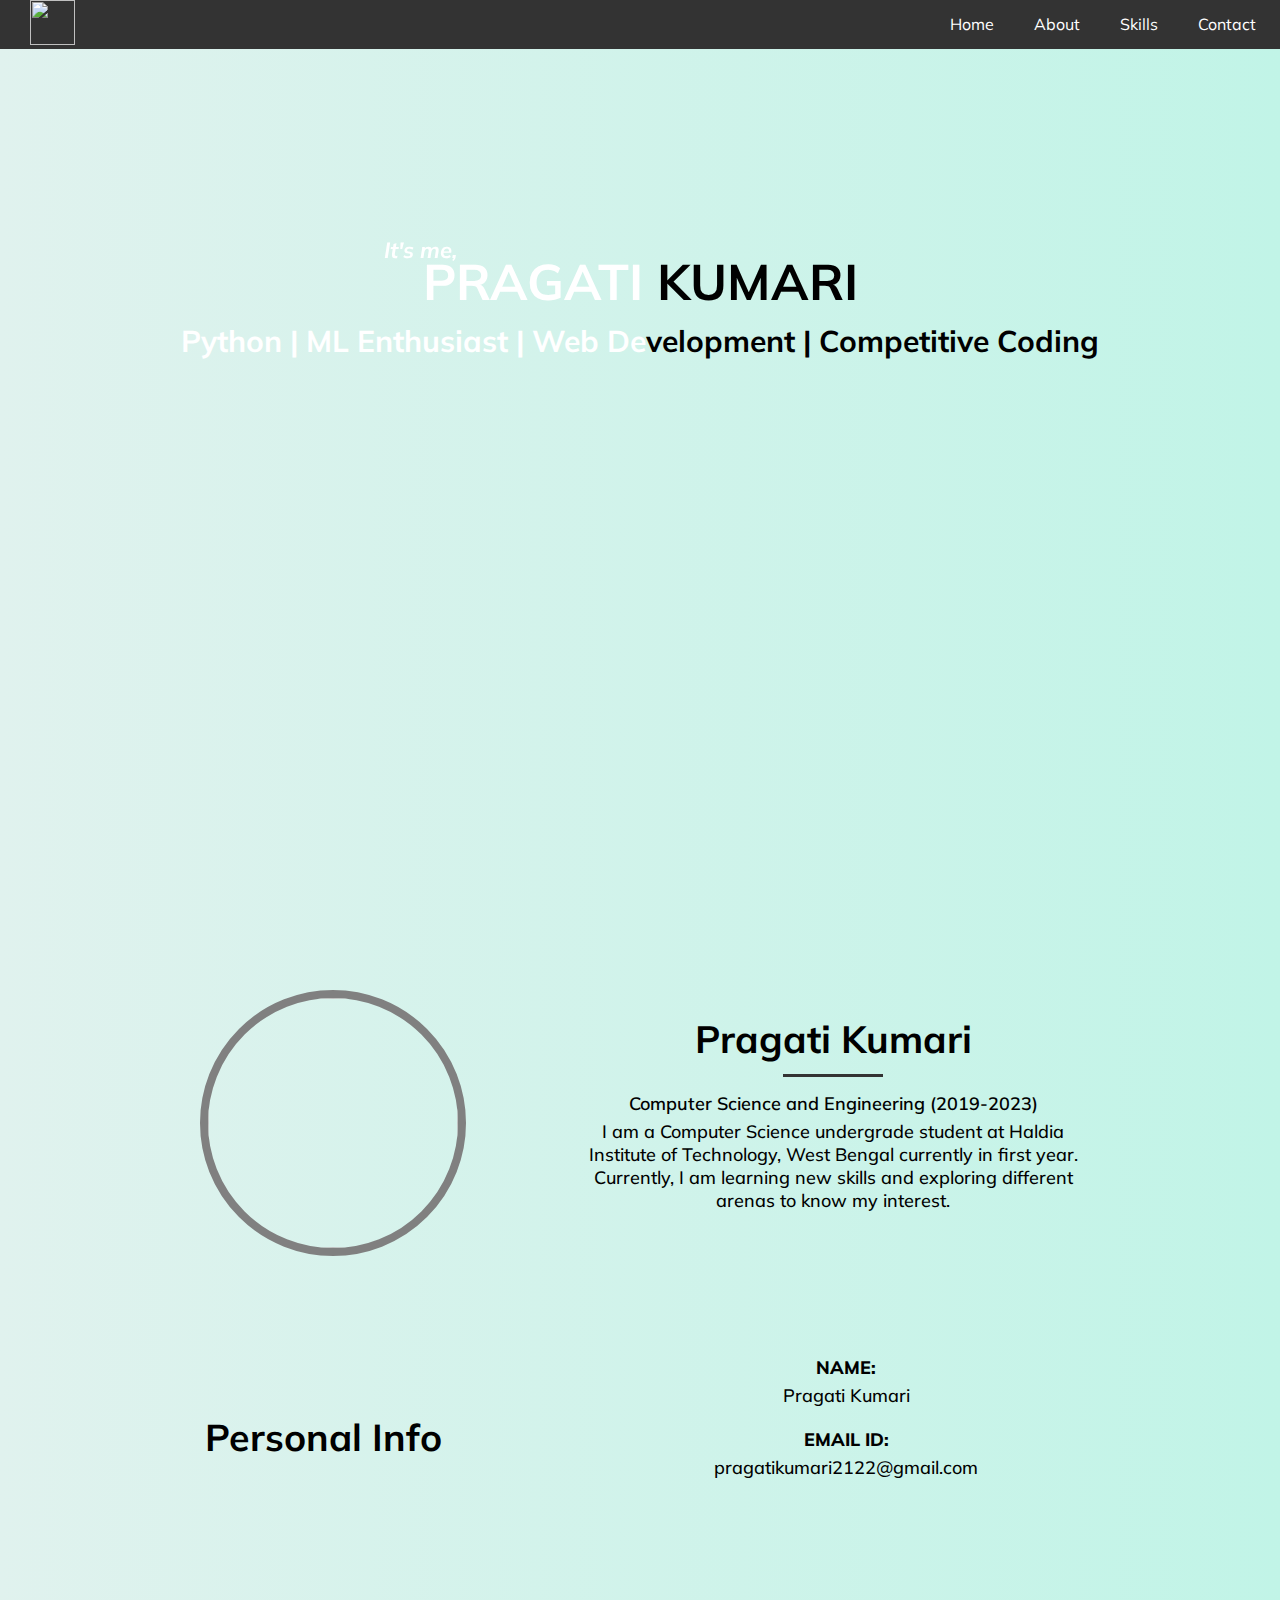
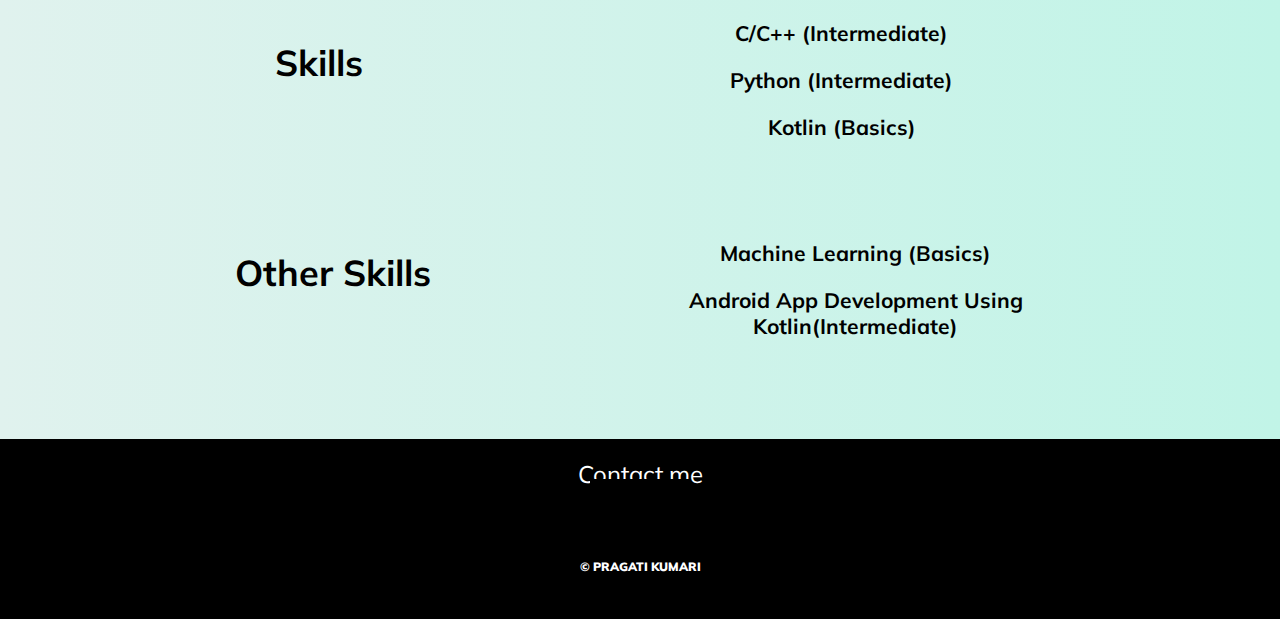
==== index.html @ dc065450 "Add files via upload" ====
<html>

<head>

    <link href="style.css" rel="stylesheet">
    <link rel="shortcut icon" href="Logo/logo-round.png" />
    <link href="https://fonts.googleapis.com/css2?family=Mulish:ital,wght@0,400;1,300&display=swap" rel="stylesheet">
    <link rel="stylesheet" href="https://use.fontawesome.com/releases/v5.7.0/css/all.css" integrity="sha384-lZN37f5QGtY3VHgisS14W3ExzMWZxybE1SJSEsQp9S+oqd12jhcu+A56Ebc1zFSJ" crossorigin="anonymous">
    <link rel="icon" href="Logo/logo-round.png" type="image" sizes="18x18">

    <title>
        Portfolio | Pragati
    </title>
</head>

<body>
    <header>
        <ul>
            <li ><img class="logo" src="Logo/logo-round.png"></li>
            <li style="float: right"><a href="#contact"><i class="far fa-envelope-open"></i> Contact</a></li>
            <li style="float: right"><a href="#technicalskill"><i class="far fa-gem"></i> Skills</a></li>
            <li style="float: right"><a href="#about"><i class="far fa-user"></i> About</a></li>
            <li style="float: right"><a href="#home"><i class="far fa-hand-point-down"></i> Home</a></li>
        </ul>

    </header>
    <div id="home">
        <h1 id="name">
            <sup>It's me,</sup>
            <span id="firstname">PRAGATI</span><span id="lastname"> KUMARI</span>
        </h1>
        <h2 id="work">
            <span id="work1">Python | ML Enthusiast | Web De</span><span id="work2">velopment | Competitive Coding</span>
        </h2>

    </div>

    <div id="about">

        <div id="profile">
            <img id="profile_pic" src="image/profile.jpeg">

            <h1 id="name1">Pragati Kumari</h1>
            <div id="border"></div>
            <h2 id="info1"> Computer Science and Engineering (2019-2023)</h2>

            <h3 id="about">
                I am a Computer Science undergrade student at Haldia Institute of Technology, West Bengal currently in first year. Currently, I am learning new skills and exploring different arenas to know my interest.
            </h3>

        </div>

    </div>

    <div id="personalinfo">
        <div id="personalinfo1">
            <h3>Personal Info</h3>
        </div>
        <div id="personalinfo2">
            <h2 id="head">NAME:</h2>
            <h3 id="personalname">Pragati Kumari</h3><br>
            <h2 id="head">EMAIL ID:</h2>
            <h3 id="personalname">
                pragatikumari2122@gmail.com </h3> <br>


        </div>
    </div>

    <div id="technicalskill">

        <h2 id="skill1">
            Skills
        </h2>

        <div id="skill2">

            <h3>
                C/C++ (Intermediate)
            </h3>
            <h3>
                Python (Intermediate)
            </h3>
            <h3>
                Kotlin (Basics)
            </h3>

        </div>

    </div>

    <div id="otherskill">

        <h2 id="otherskill1">
            Other Skills
        </h2>

        <div id="otherskill2">

            <h3>
                Machine Learning (Basics)
            </h3>
            <h3>
                Android App Development Using Kotlin(Intermediate)
            </h3>

        </div>

    </div>

    <footer>

        <div id="contact">
            Contact me
            <br>
            <a href="https://www.facebook.com/Pragatikumari2122" target="_blank"><i class="fab fa-facebook-f"></i></a><a href="https://www.instagram.com/me.pragati/" target="_blank"><i class="fab fa-instagram"></i></a><a href="https://github.com/mepragati" target="_blank"><i class="fab fa-github"></i></a><a href="mailto:pragatikumari2122@gmail.com"><i class="fas fa-at"></i></a>
            <a href="www.linkedin.com/in/me-pragati"><i class="fab fa-linkedin-in"></i></a> <br><br>
            
            <h8>© PRAGATI KUMARI</h8>

        </div>

    </footer>
</body>

</html>
---- style.css ----
html {
  scroll-behavior: smooth;
}

body {
    margin: 0;
    padding: 0;
    background: linear-gradient(270deg, #c1f4e7, #e0f2ee);
    font-family: 'Mulish', sans-serif;

}

header {
    width: 100%;
    padding: 0;
    position: fixed;
    top:0px;
}

ul {
    list-style-type: none;
    margin: 0;
    padding: 0;
    overflow: hidden;
    background-color: #333;
    width: 100%
}

li {
    float: left;
}

li a {
    display: block;
    color: white;
    text-align: center;
    padding: 14px 16px;
    text-decoration: none;
    margin-right: 8px;
}

li a:hover{
    background-color: #111;
}

li a:active {
    background-color: #C0C0C0;
}

.logo {
    height: 45px;
    width: auto;
    margin-left: 30px;
}

sup {
    
    color: #fff;
    font-size: 22px;
    font-style: italic;
    position: absolute;
    left: 30%;
    top: 236px;
}

#name {
    
    text-align: center;
    padding-top: 250px;
    font-size: 50px;
}

#work {
    
    text-align: center;
    margin-top: -30px;
    font-size: 30px;
    padding: 5px;
}

#firstname {
    color: #fff;
}

#lastname {
    color: #000;
}

#work1 {
    color: #fff;
}

#home {
    width: 100%;
    height: 100%;
    background: url(image/bg.jpg);
    padding: 0;
    margin: 0 0 0 0;
    background-repeat: no-repeat;
    background-size: 100% 750px;

}

#profile {
    margin: 50px 100px;
    padding: 50px 100px;
    float: right;
    transition: 0.5s;
}



#profile_pic {
    width: 250px;
    height: 250px;
    float: left;
    border: 8px solid gray;
    border-radius: 50% 50%;
    margin-right: 120px;
    

}

#info {
    float: right;
}

#name1 {
    padding-left: 25px;
    text-align: center;
    
    font-size: 38px;
}

#info1 {
    
    margin-top: -5px;
    font-size: 18px;
    font-weight: 600;
    text-align: center;
}

#border {

    height: 3px;
    width: 100px;
    background: #333;
    margin-top: -15px;
    margin-bottom: 20px;
    display: inline-block;
    position: relative;
}

#about {
    
    font-size: 18px;
    font-weight: 500;
    text-align: center;
    margin-top: -10px;
    margin-bottom: 0dp;
}

#personalinfo {
    margin: 100px 200px;
    padding-left: 25px;
    text-align: left;
    margin-left: 10px;
    
    font-size: 28px;

}

#personalinfo1 {
    margin: 20 170 50;
    float: left;
    font-size: 32px;
}

#personalinfo2 {
    
    font-size: 18px;
    font-weight: 500;
    text-align: center;
}

#personalname {
    
    margin-top: -10px;
    text-align: center;
    font-size: 18px;
    font-weight: 500;
}

#head {
    
    margin-top: -20px;
    text-align: center;
    font-size: 18px;
    font-weight: 800;
}

#technicalskill,#otherskill {
    margin: 100px 200px;
    padding-left: 25px;
    text-align: left;
    margin-left: 10px;
    
    font-size: 28px;
}

#skill1 {
    margin: 20 240 50;
    float: left;
    font-size: 36px;
}

#skill2 {
    
    font-size: 18px;
    font-weight: 500;
    text-align: center;
}

#otherskill1 {
    margin: 10 200 50;
    float: left;
    font-size: 36px;
}

#otherskill2 {
    
    font-size: 18px;
    font-weight: 400;
    text-align: center;
}

#profile:hover {
    box-shadow: 0 4px 8px 0 rgba(0, 0, 0, 0.2), 0 6px 20px 0 rgba(0, 0, 0, 0.19);

}


footer{
    width: 100%;
    height: 180px;
    background: black;
    
}

#contact{
  text-align: center;
  color: #fff;
   font-size: 24px;
    padding-top: 20px;
    padding-bottom: 20px;
}

.fab,
.fas {
    font-size: 32px;
    padding: 10px;
    margin: 10px;
    background: black;
    color: white;
    margin: 2 0;
    transition: 0.5s;
}

.fab:hover,
.fas:hover {
    border-bottom: 2px solid black;
    margin-bottom: -2px;
}
.fa-facebook-f:hover {
    background: linear-gradient(90deg ,#0696ca,#0656cf);
    color: white;
}

.fa-quora:hover {
    background: #a62100;
    color: white;

}

.fa-github:hover {
    background: #333;
    color: white;
}

.fa-at:hover {
    background: #b23121;
    color: white;
}
.fa-instagram:hover{
    background: linear-gradient(45deg, #f09433 0%,#e6683c 25%,#dc2743 50%,#cc2366 75%,#bc1888 100%);
    color: white;
}

.fa-linkedin-in:hover{
    background: #0656cf;
    color: white;
}

h8{
    font-size: 12px;
    font-weight: 900;
}
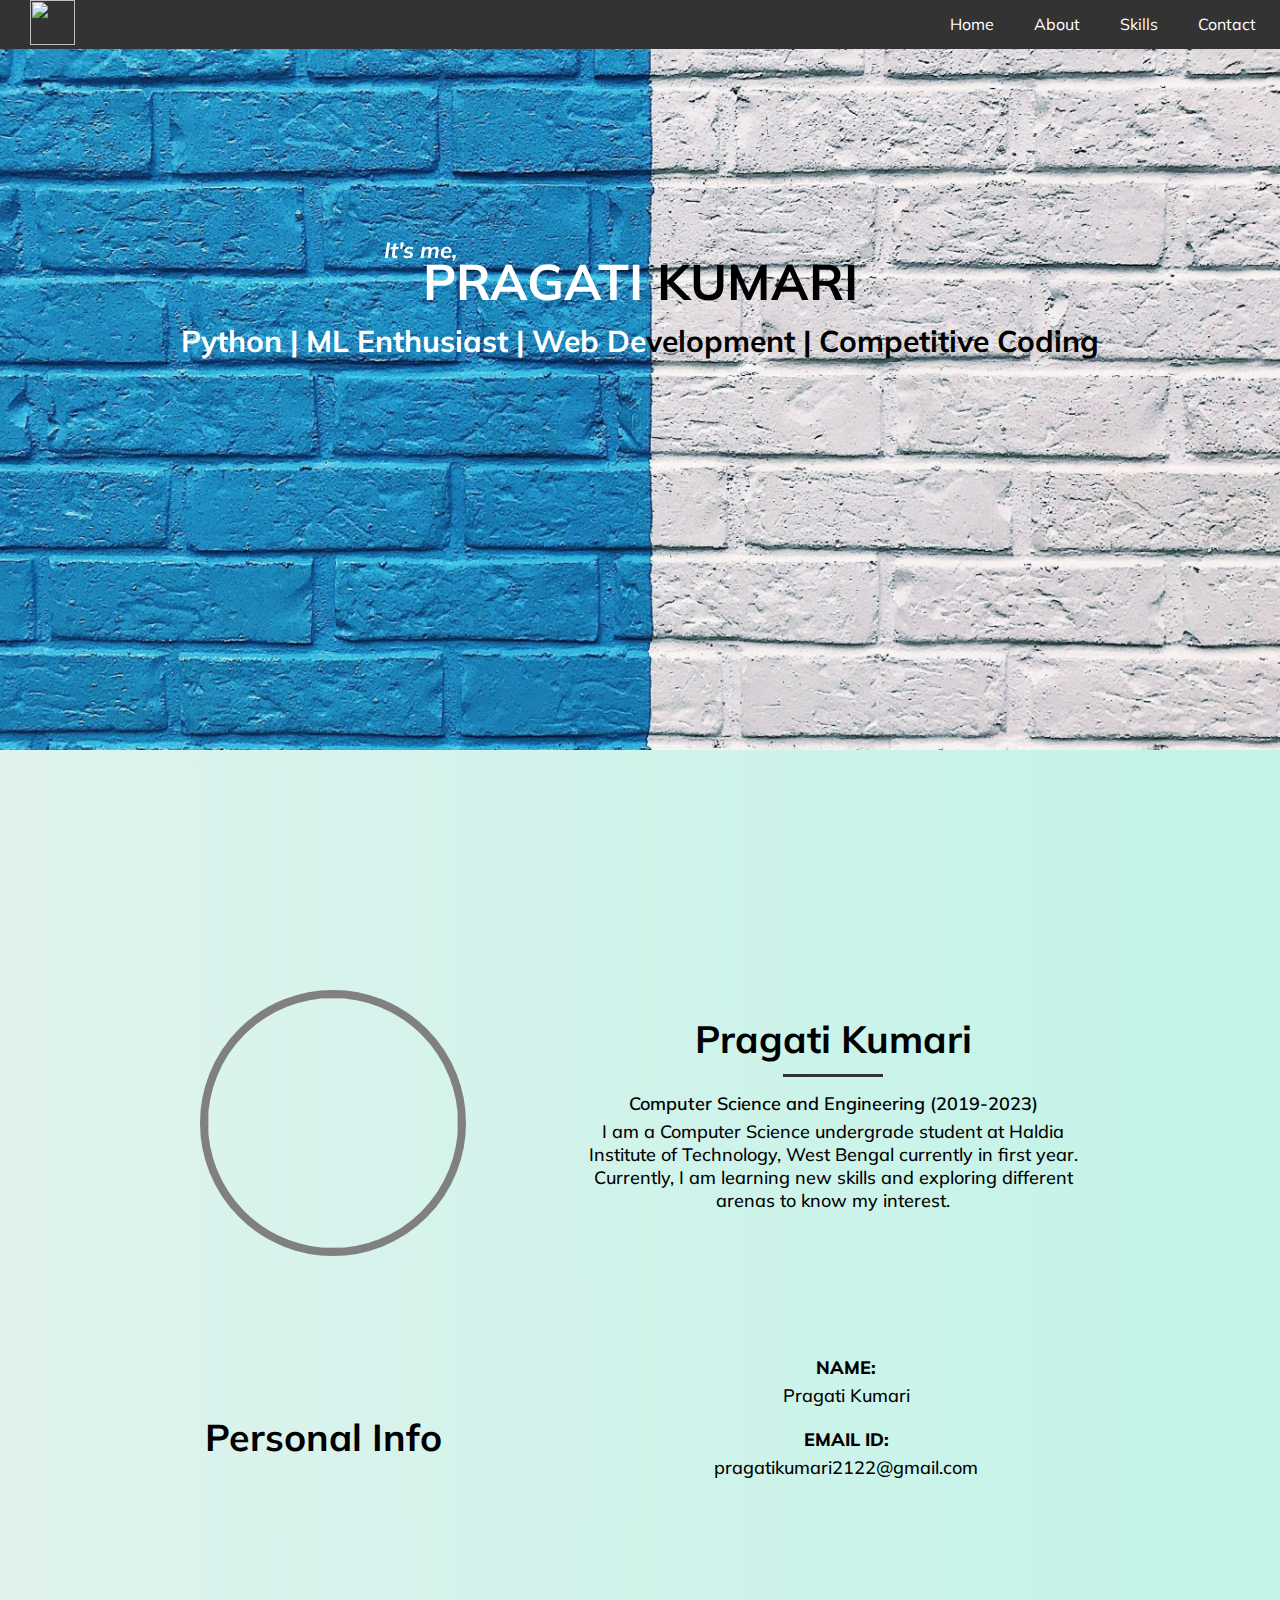
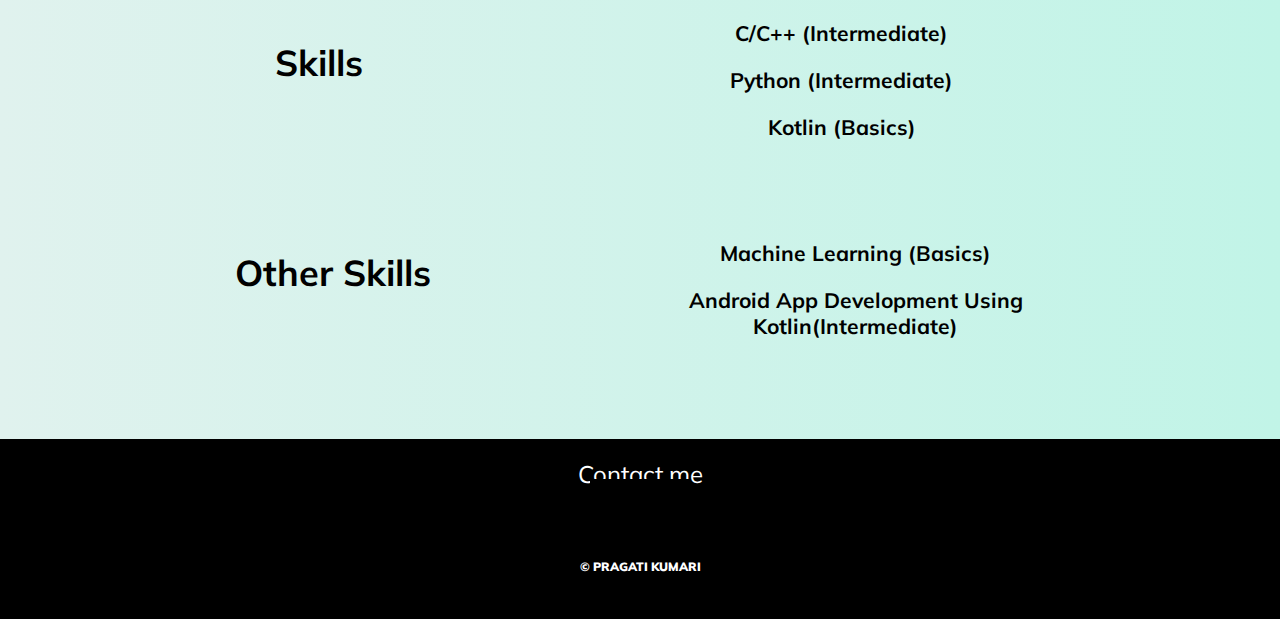
==== commit 5569bd61: "Update index.html" ====
--- a/index.html
+++ b/index.html
@@ -3,10 +3,9 @@
 <head>
 
     <link href="style.css" rel="stylesheet">
-    <link rel="shortcut icon" href="Logo/logo-round.png" />
     <link href="https://fonts.googleapis.com/css2?family=Mulish:ital,wght@0,400;1,300&display=swap" rel="stylesheet">
     <link rel="stylesheet" href="https://use.fontawesome.com/releases/v5.7.0/css/all.css" integrity="sha384-lZN37f5QGtY3VHgisS14W3ExzMWZxybE1SJSEsQp9S+oqd12jhcu+A56Ebc1zFSJ" crossorigin="anonymous">
-    <link rel="icon" href="Logo/logo-round.png" type="image" sizes="18x18">
+    <link rel="icon" href="https://github.com/mepragati/mepragati.github.io/blob/master/Logo/logo-round.png?raw=true" type="image" sizes="18x18">
 
     <title>
         Portfolio | Pragati
@@ -16,7 +15,7 @@
 <body>
     <header>
         <ul>
-            <li ><img class="logo" src="Logo/logo-round.png"></li>
+            <li ><img class="logo" src="https://github.com/mepragati/mepragati.github.io/blob/master/Logo/logo-round.png?raw=true"></li>
             <li style="float: right"><a href="#contact"><i class="far fa-envelope-open"></i> Contact</a></li>
             <li style="float: right"><a href="#technicalskill"><i class="far fa-gem"></i> Skills</a></li>
             <li style="float: right"><a href="#about"><i class="far fa-user"></i> About</a></li>
@@ -38,7 +37,7 @@
     <div id="about">
 
         <div id="profile">
-            <img id="profile_pic" src="image/profile.jpeg">
+            <img id="profile_pic" src="https://github.com/mepragati/mepragati.github.io/blob/master/image/profile.jpeg?raw=true">
 
             <h1 id="name1">Pragati Kumari</h1>
             <div id="border"></div>
